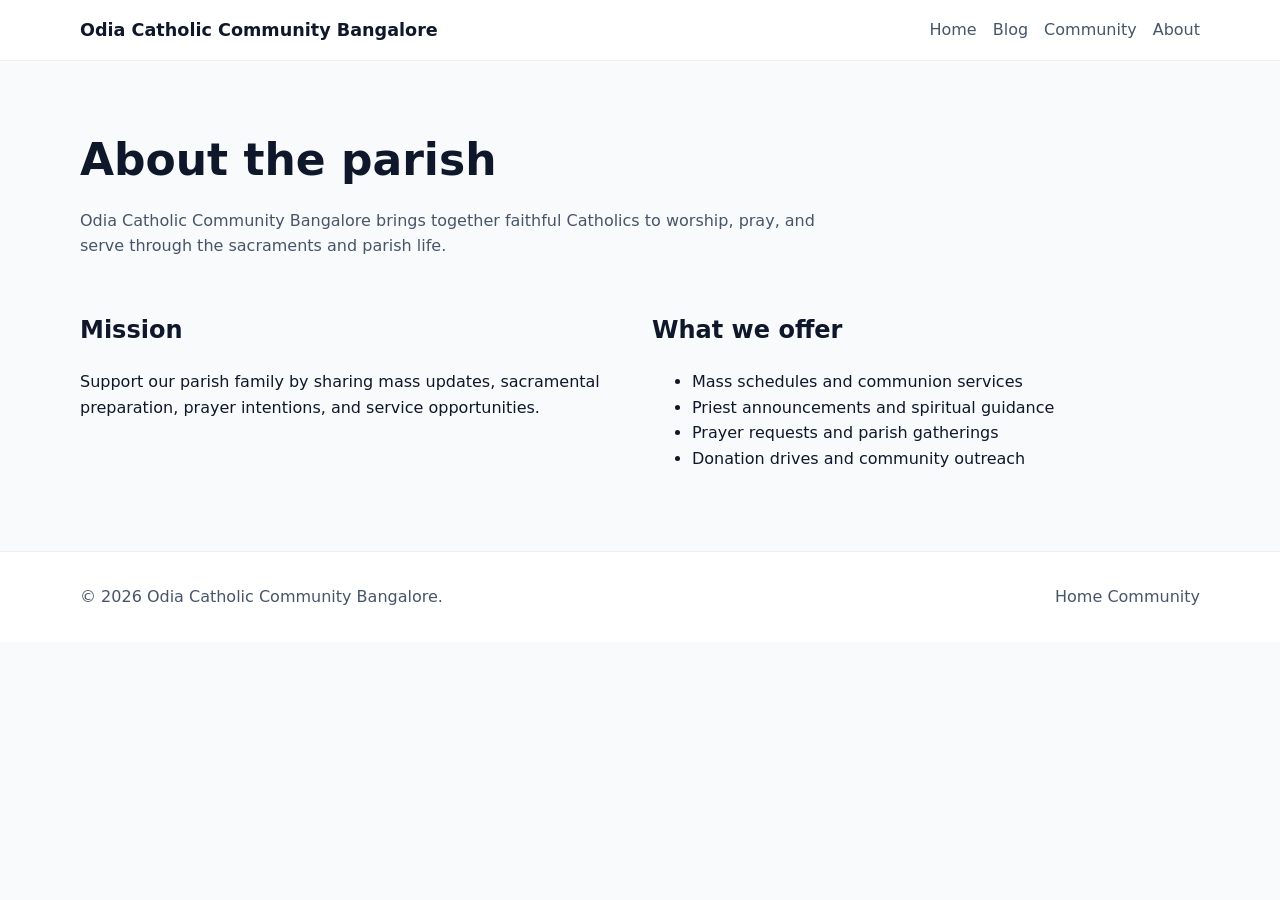
==== about.html @ dfc25eb4 "Initial commit" ====
<!DOCTYPE html>
<html lang="en">
<head>
  <meta charset="UTF-8" />
  <meta name="viewport" content="width=device-width, initial-scale=1.0" />
  <title>About - Odia Catholic Community Bangalore</title>
  <link rel="stylesheet" href="css/styles.css" />
</head>
<body>
  <header class="site-header">
    <div class="container header-inner">
      <a class="brand" href="index.html">Odia Catholic Community Bangalore</a>
      <nav class="site-nav">
        <a href="index.html">Home</a>
        <a href="blog.html">Blog</a>
        <a href="community.html">Community</a>
        <a href="about.html">About</a>
      </nav>
    </div>
  </header>

  <main class="container">
    <section class="section">
      <div class="section-header">
        <h1>About the parish</h1>
        <p>Odia Catholic Community Bangalore brings together faithful Catholics to worship, pray, and serve through the sacraments and parish life.</p>
      </div>
      <div class="about-grid">
        <div>
          <h2>Mission</h2>
          <p>Support our parish family by sharing mass updates, sacramental preparation, prayer intentions, and service opportunities.</p>
        </div>
        <div>
          <h2>What we offer</h2>
          <ul>
            <li>Mass schedules and communion services</li>
            <li>Priest announcements and spiritual guidance</li>
            <li>Prayer requests and parish gatherings</li>
            <li>Donation drives and community outreach</li>
          </ul>
        </div>
      </div>
    </section>
  </main>

  <footer class="site-footer">
    <div class="container footer-inner">
      <p>&copy; 2026 Odia Catholic Community Bangalore.</p>
      <nav>
        <a href="index.html">Home</a>
        <a href="community.html">Community</a>
      </nav>
    </div>
  </footer>
</body>
</html>
---- css/styles.css ----
:root {
  color-scheme: light;
  --bg: #f8fafc;
  --surface: #ffffff;
  --surface-strong: #eff6ff;
  --text: #0f172a;
  --muted: #475569;
  --brand: #0f5dff;
  --brand-soft: #e0ebff;
  --border: #cbd5e1;
  --shadow: 0 24px 80px rgba(15, 23, 42, 0.08);
}

* {
  box-sizing: border-box;
}

body {
  margin: 0;
  font-family: Inter, system-ui, -apple-system, BlinkMacSystemFont, "Segoe UI", sans-serif;
  background: var(--bg);
  color: var(--text);
  line-height: 1.6;
}

img {
  max-width: 100%;
}

button,
input,
textarea {
  font: inherit;
}

.container {
  width: min(1120px, calc(100% - 2rem));
  margin: 0 auto;
}

.site-header {
  background: rgba(255, 255, 255, 0.95);
  border-bottom: 1px solid rgba(148, 163, 184, 0.18);
  position: sticky;
  top: 0;
  z-index: 20;
}

.header-inner {
  display: flex;
  align-items: center;
  justify-content: space-between;
  gap: 1rem;
  padding: 1rem 0;
}

.brand {
  font-weight: 700;
  text-decoration: none;
  color: var(--text);
  font-size: 1.1rem;
}

.site-nav {
  display: flex;
  flex-wrap: wrap;
  gap: 1rem;
}

.site-nav a,
footer nav a {
  color: var(--muted);
  text-decoration: none;
  transition: color 0.2s ease;
}

.site-nav a:hover,
footer nav a:hover {
  color: var(--text);
}

.hero {
  position: relative;
  padding: clamp(4rem, 8vw, 7rem) 0;
  min-height: 600px;
  display: flex;
  align-items: center;
  color: white;
  overflow: hidden;
}

.hero::before {
  content: "";
  position: absolute;
  inset: 0;
  background: linear-gradient(180deg, rgba(15, 23, 42, 0.88), rgba(15, 23, 42, 0.25));
  z-index: 1;
}

.hero-image {
  background: url("../images/hero.png") center/cover no-repeat;
}

.hero-content {
  position: relative;
  z-index: 2;
  display: grid;
  gap: 1.25rem;
  max-width: 720px;
}

.eyebrow {
  display: inline-block;
  text-transform: uppercase;
  letter-spacing: 0.3em;
  font-size: 0.75rem;
  color: var(--brand);
}

.hero h1 {
  margin: 0;
  font-size: clamp(2.75rem, 5vw, 4.25rem);
  line-height: 1.02;
}

.hero p {
  max-width: 44rem;
  color: rgba(255, 255, 255, 0.9);
  font-size: 1.05rem;
}

.hero-actions {
  display: flex;
  flex-wrap: wrap;
  gap: 1rem;
}

.button {
  display: inline-flex;
  align-items: center;
  justify-content: center;
  padding: 1rem 1.75rem;
  border-radius: 999px;
  border: 1px solid transparent;
  text-decoration: none;
  font-weight: 600;
  transition: transform 0.2s ease, box-shadow 0.2s ease, background-color 0.2s ease;
}

.button:hover {
  transform: translateY(-1px);
}

.button-primary {
  background: var(--brand);
  color: white;
  box-shadow: 0 18px 30px rgba(15, 93, 255, 0.18);
}

.button-secondary {
  background: rgba(255, 255, 255, 0.12);
  color: white;
  border-color: rgba(255, 255, 255, 0.22);
}

.section {
  padding: 4rem 0;
}

.section-header {
  max-width: 48rem;
  margin-bottom: 2rem;
}

.section-header h2,
.section-header h1 {
  margin: 0 0 0.75rem;
  font-size: clamp(2rem, 4vw, 2.75rem);
}

.section-header p {
  margin: 0;
  color: var(--muted);
}

.cards {
  display: grid;
  gap: 1.5rem;
  grid-template-columns: repeat(auto-fit, minmax(240px, 1fr));
}

.feature-grid {
  display: grid;
  gap: 1.5rem;
  grid-template-columns: repeat(auto-fit, minmax(240px, 1fr));
}

.card,
.feature-card,
.community-panel,
.newsletter-card {
  background: var(--surface);
  border: 1px solid rgba(148, 163, 184, 0.18);
  border-radius: 1.5rem;
  padding: 1.75rem;
  box-shadow: var(--shadow);
}

.feature-card {
  min-height: 220px;
}

.card h3,
.feature-card h3,
.community-panel h2 {
  margin-top: 0;
}

.card p,
.feature-card p,
.community-panel p,
.comment-list p {
  color: var(--muted);
}

.grid-2 {
  display: grid;
  gap: 1.5rem;
  grid-template-columns: minmax(0, 1fr) minmax(0, 1fr);
}

.community-card {
  background: var(--brand-soft);
  border-radius: 1rem;
  padding: 1rem;
}

.community-card blockquote {
  margin: 0;
  color: var(--text);
}

.newsletter-section {
  padding-bottom: 6rem;
}

.newsletter-card {
  display: flex;
  flex-wrap: wrap;
  align-items: center;
  gap: 1rem;
  justify-content: space-between;
}

.newsletter-form {
  display: grid;
  gap: 0.75rem;
  width: min(100%, 35rem);
}

input,
textarea {
  width: 100%;
  border: 1px solid var(--border);
  border-radius: 0.85rem;
  padding: 0.95rem 1rem;
  background: white;
  color: var(--text);
}

input:focus,
textarea:focus {
  outline: 2px solid rgba(59, 130, 246, 0.35);
  outline-offset: 2px;
}

.comment-form {
  display: grid;
  gap: 1rem;
}

.comment-list {
  margin-top: 1.5rem;
  display: grid;
  gap: 1rem;
}

.comment-card {
  padding: 1rem;
  border-radius: 1rem;
  border: 1px solid rgba(148, 163, 184, 0.18);
  background: #f8fafc;
}

.comment-card strong {
  display: block;
  margin-bottom: 0.5rem;
}

.about-grid {
  display: grid;
  gap: 1.5rem;
  grid-template-columns: repeat(auto-fit, minmax(240px, 1fr));
}

.site-footer {
  padding: 2rem 0;
  background: #ffffff;
  border-top: 1px solid rgba(148, 163, 184, 0.18);
}

.footer-inner {
  display: flex;
  flex-wrap: wrap;
  justify-content: space-between;
  gap: 1rem;
  align-items: center;
}

footer p {
  margin: 0;
  color: var(--muted);
}

@media (max-width: 768px) {
  .header-inner,
  .footer-inner,
  .grid-2,
  .newsletter-card {
    flex-direction: column;
    align-items: stretch;
  }

  .site-nav {
    justify-content: center;
  }
}
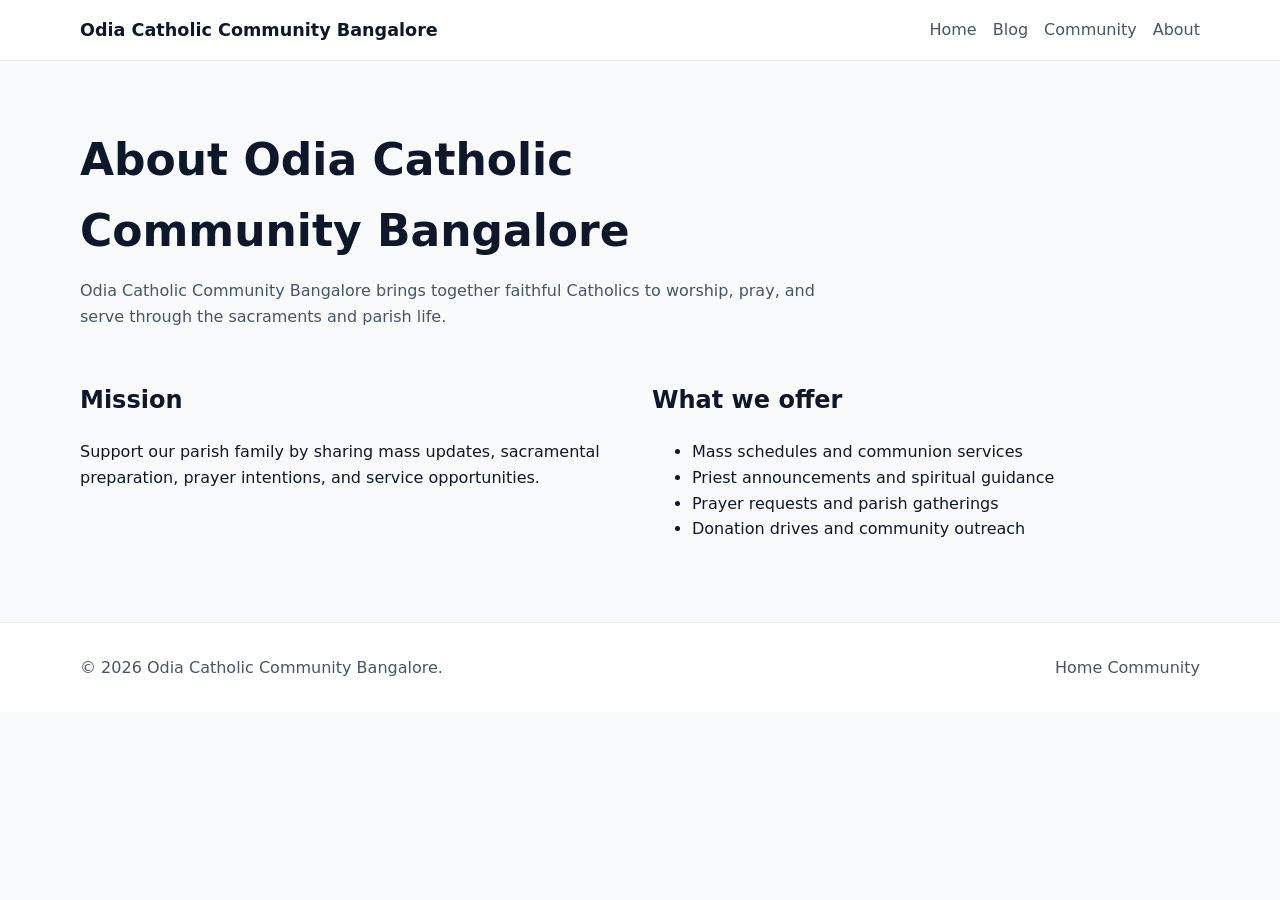
==== commit e0811175: "Update about page heading" ====
--- a/about.html
+++ b/about.html
@@ -22,7 +22,7 @@
   <main class="container">
     <section class="section">
       <div class="section-header">
-        <h1>About the parish</h1>
+        <h1>About Odia Catholic Community Bangalore</h1>
         <p>Odia Catholic Community Bangalore brings together faithful Catholics to worship, pray, and serve through the sacraments and parish life.</p>
       </div>
       <div class="about-grid">
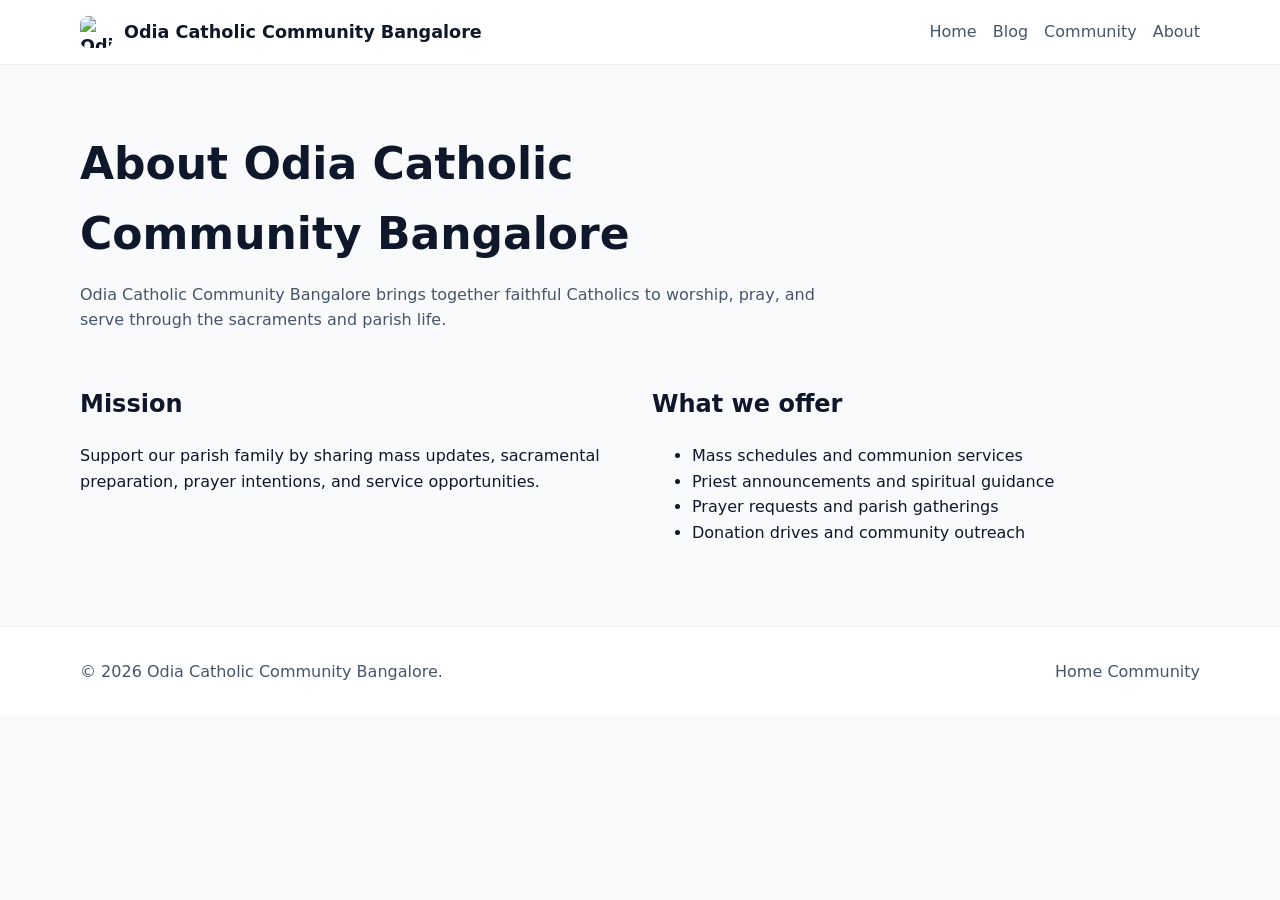
==== commit 5221bc5e: "Add site logo to header across pages" ====
--- a/about.html
+++ b/about.html
@@ -9,7 +9,7 @@
 <body>
   <header class="site-header">
     <div class="container header-inner">
-      <a class="brand" href="index.html">Odia Catholic Community Bangalore</a>
+      <a class="brand" href="index.html"><img src="images/logo.jpeg" alt="Odia Catholic Community Bangalore logo" class="brand-logo" /><span>Odia Catholic Community Bangalore</span></a>
       <nav class="site-nav">
         <a href="index.html">Home</a>
         <a href="blog.html">Blog</a>
--- a/css/styles.css
+++ b/css/styles.css
@@ -55,10 +55,20 @@
 }
 
 .brand {
+  display: inline-flex;
+  align-items: center;
+  gap: 0.75rem;
   font-weight: 700;
   text-decoration: none;
   color: var(--text);
   font-size: 1.1rem;
+}
+
+.brand-logo {
+  width: 2rem;
+  height: 2rem;
+  object-fit: contain;
+  border-radius: 0.5rem;
 }
 
 .site-nav {
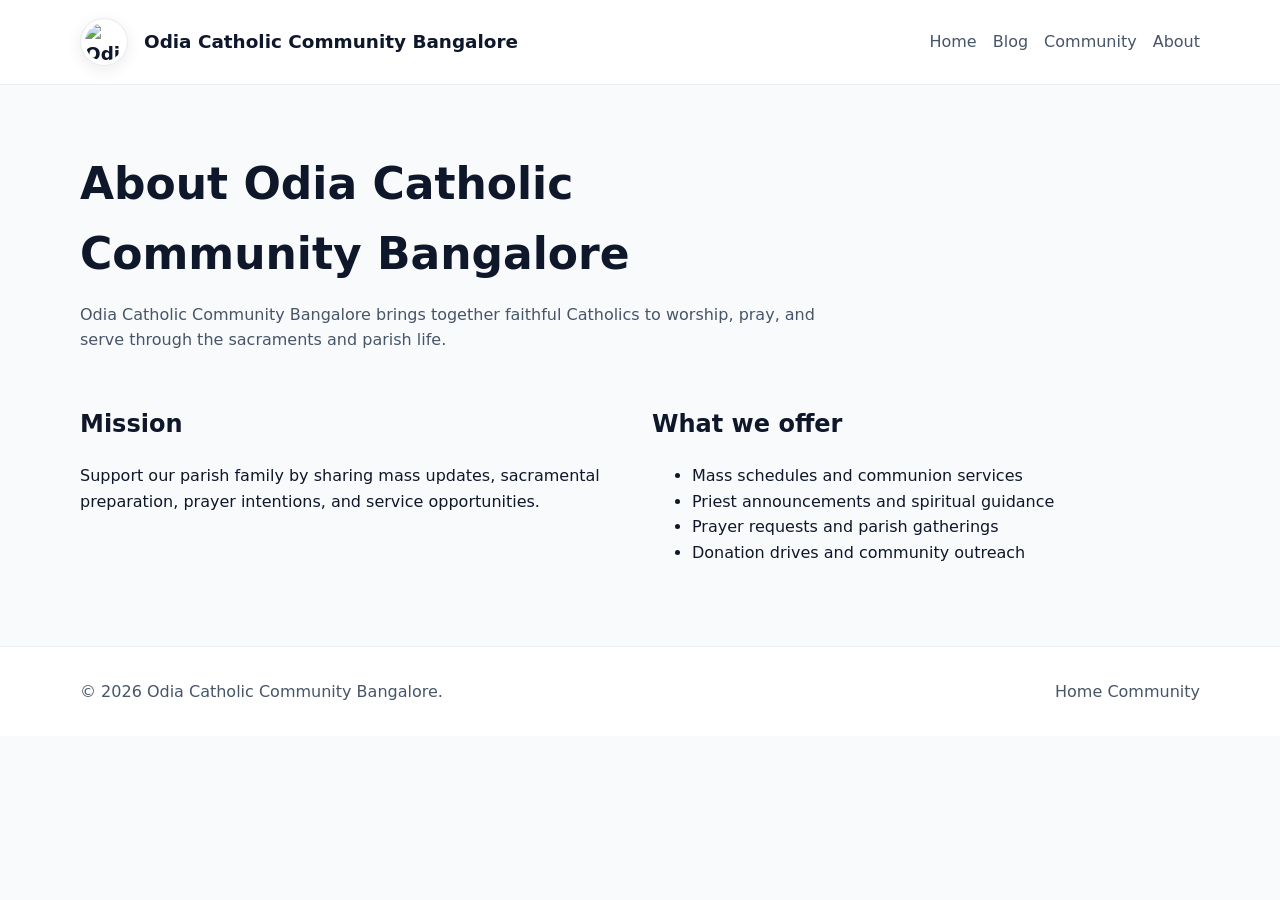
==== commit 0baa4f32: "Use provided logo.png for header on all pages" ====
--- a/about.html
+++ b/about.html
@@ -9,7 +9,7 @@
 <body>
   <header class="site-header">
     <div class="container header-inner">
-      <a class="brand" href="index.html"><img src="images/logo.jpeg" alt="Odia Catholic Community Bangalore logo" class="brand-logo" /><span>Odia Catholic Community Bangalore</span></a>
+      <a class="brand" href="index.html"><img src="images/logo.png" alt="Odia Catholic Community Bangalore logo" class="brand-logo" /><span>Odia Catholic Community Bangalore</span></a>
       <nav class="site-nav">
         <a href="index.html">Home</a>
         <a href="blog.html">Blog</a>
--- a/css/styles.css
+++ b/css/styles.css
@@ -57,18 +57,28 @@
 .brand {
   display: inline-flex;
   align-items: center;
-  gap: 0.75rem;
+  gap: 1rem;
+  padding: 0.125rem 0;
   font-weight: 700;
   text-decoration: none;
   color: var(--text);
-  font-size: 1.1rem;
+  font-size: 1.15rem;
 }
 
 .brand-logo {
-  width: 2rem;
-  height: 2rem;
+  width: 3rem;
+  height: 3rem;
   object-fit: contain;
-  border-radius: 0.5rem;
+  border-radius: 50%;
+  background: #ffffff;
+  padding: 0.25rem;
+  box-shadow: 0 4px 16px rgba(15, 23, 42, 0.08);
+  border: 1px solid rgba(15, 23, 42, 0.08);
+}
+
+.brand span {
+  display: inline-block;
+  line-height: 1.1;
 }
 
 .site-nav {
